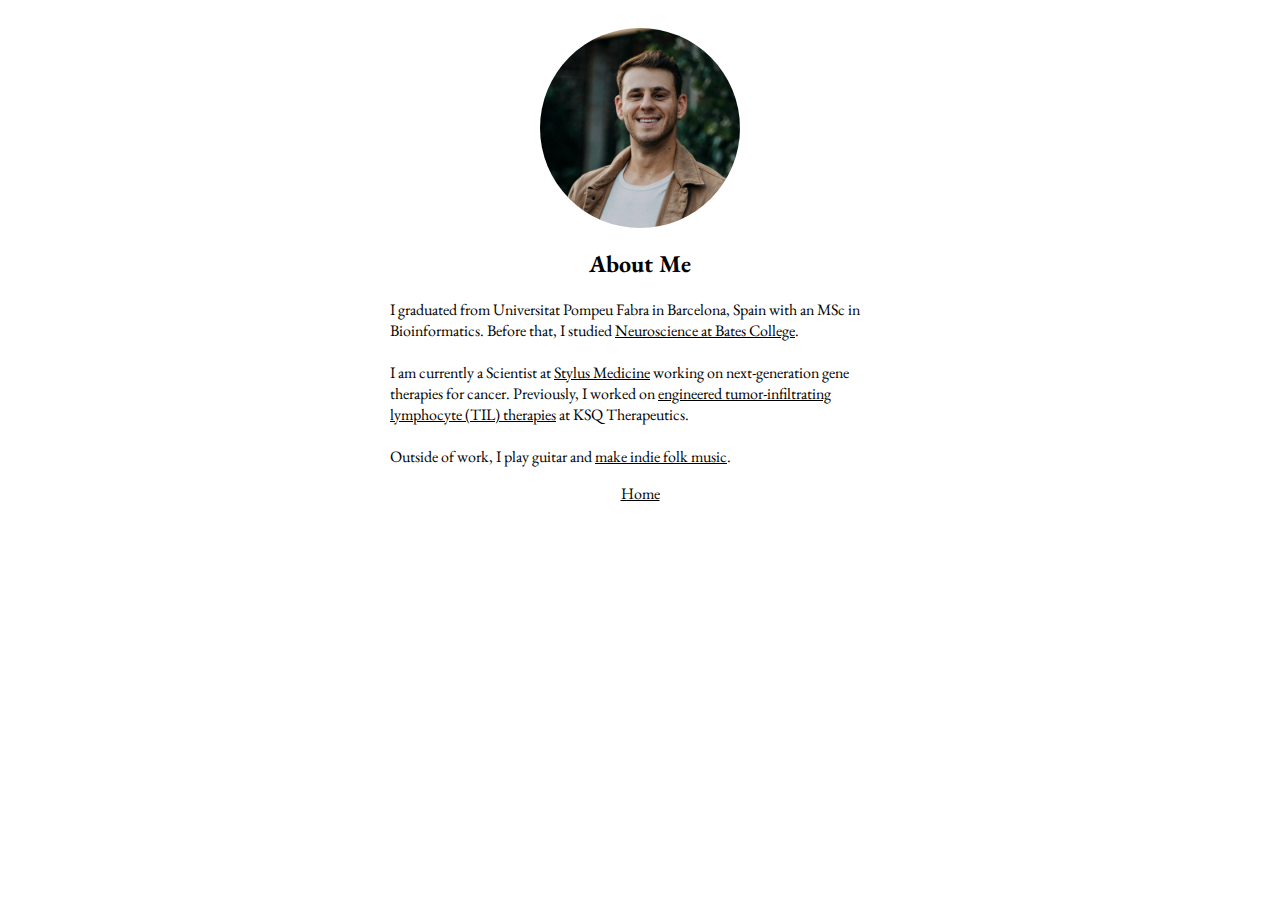
==== src/about_me.html @ 9906e236 "change path org" ====
<!DOCTYPE html>
<html lang="en">
<head>
    <meta charset="UTF-8">
    <meta name="viewport" content="width=device-width, initial-scale=1.0">
    <title>About Me - Zach Collester</title>
    <link rel="stylesheet" href="css/styles.css">
    <link href="https://fonts.googleapis.com/css2?family=EB+Garamond&display=swap" rel="stylesheet">
</head>
<body>
    <main>
        <section id="about" class="container">
            <img src="../data/headshot.jpg" alt="Your Photo" class="profile-photo">
            <h2>About Me</h2>
            <p>
                I graduated from Universitat Pompeu Fabra in Barcelona, Spain with an MSc in Bioinformatics. 
                Before that, I studied <a href= "https://www.cell.com/biophysj/abstract/S0006-3495(23)01447-9" target = "_blank">Neuroscience at Bates College</a>. <br><br>
                I am currently a Scientist at <a href="https://www.stylusmedicine.com/" target="_blank">Stylus Medicine</a> working on next-generation gene therapies for cancer. 
                Previously, I worked on <a href="https://www.jci.org/articles/view/163096" target="_blank">engineered tumor-infiltrating lymphocyte (TIL) therapies</a> at KSQ Therapeutics.<br><br>
                Outside of work, I play guitar and <a href= "https://open.spotify.com/artist/61bemTYT5jdUCnzoR6on6N?si=ATw1kjDFQU2vSFQuO0-1DQ" target = "_blank" >make indie folk music</a>.
            </p>
            <nav>
                <ul>
                    <li><a href="index.html">Home</a></li>
                </ul>
            </nav>
        </section>
    </main>
    <script src="js/scripts.js"></script>
</body>
</html>
---- src/css/styles.css ----
body {
    font-family: 'EB Garamond', serif;
    text-align: center;
}

.container {
    max-width: 500px;
    margin: 0 auto;
    padding: 20px;
}

.profile-photo {
    width: 200px;
    height: 200px;
    border-radius: 50%;
    display: block;
    margin: 0 auto 20px; /* Add bottom margin for space */
}

nav ul {
    list-style-type: none;
    padding: 0;
}

nav ul li {
    display: block;
    margin: 10px 0; /* Add vertical space between links */
}

nav ul li a {
    text-decoration: underline; /* Add underline to all links */
    color: #000; /* Set link color to black */
}

nav ul li a:hover {
    text-decoration: underline;
}

/* Align the text within the about section to the left */
#about p {
    text-align: left;
    margin: 0 auto;
    max-width: 800px;
}

/* Ensure links within the about section are black */
#about a {
    color: #000; /* Set link color to black */
}

/* Increase font weight for strong tags */
strong {
    font-weight: 1000; /* Increase font weight */
}

/* Ensure all links are black */
a {
    color: #000; /* Set link color to black */
}

a:hover {
    color: #000; /* Keep link color black on hover */
}

/* Align the publication list to the left */
#publications ul {
    text-align: left;
    padding-left: 0;
}

#publications ul li {
    margin-bottom: 20px;
}

/* Center the Home link within the publications section */
#publications nav ul {
    text-align: center;
}
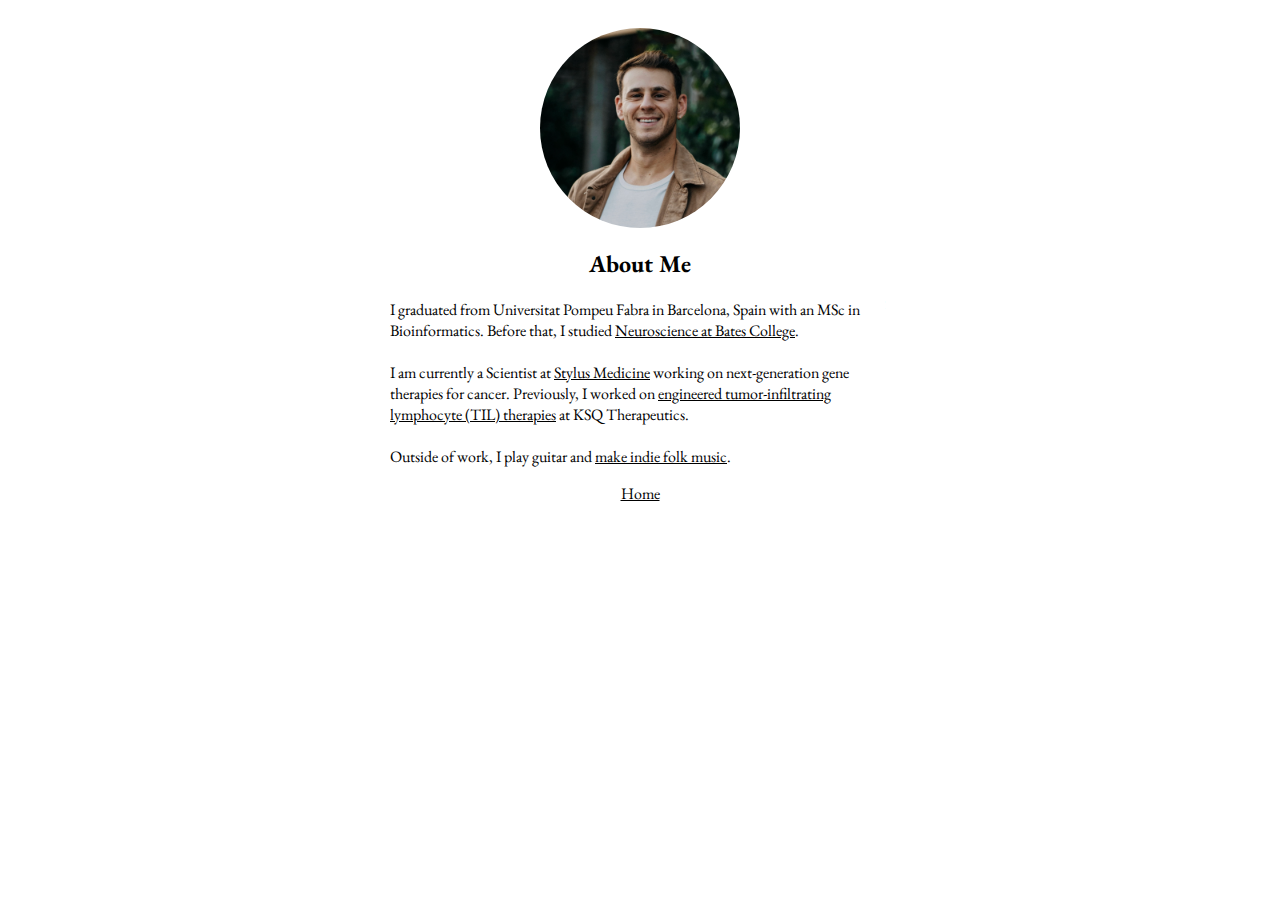
==== commit 78cbe869: "fix broken path" ====
--- a/src/about_me.html
+++ b/src/about_me.html
@@ -21,7 +21,7 @@
             </p>
             <nav>
                 <ul>
-                    <li><a href="index.html">Home</a></li>
+                    <li><a href="../index.html">Home</a></li>
                 </ul>
             </nav>
         </section>
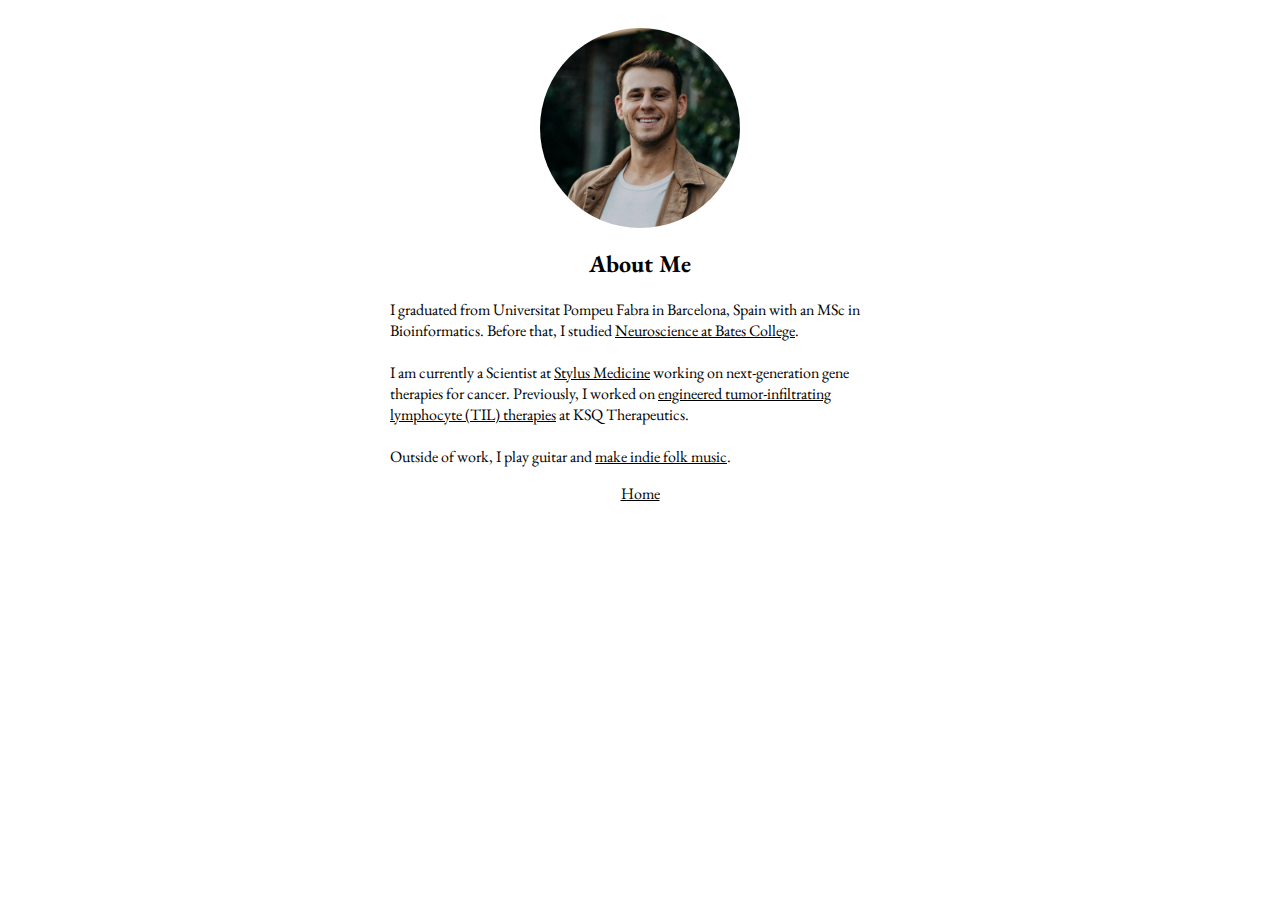
==== commit a2602fe2: "update about me" ====
--- a/src/about_me.html
+++ b/src/about_me.html
@@ -21,7 +21,7 @@
             </p>
             <nav>
                 <ul>
-                    <li><a href="../index.html">Home</a></li>
+                    <li><a href= "../index.html">Home</a></li>
                 </ul>
             </nav>
         </section>
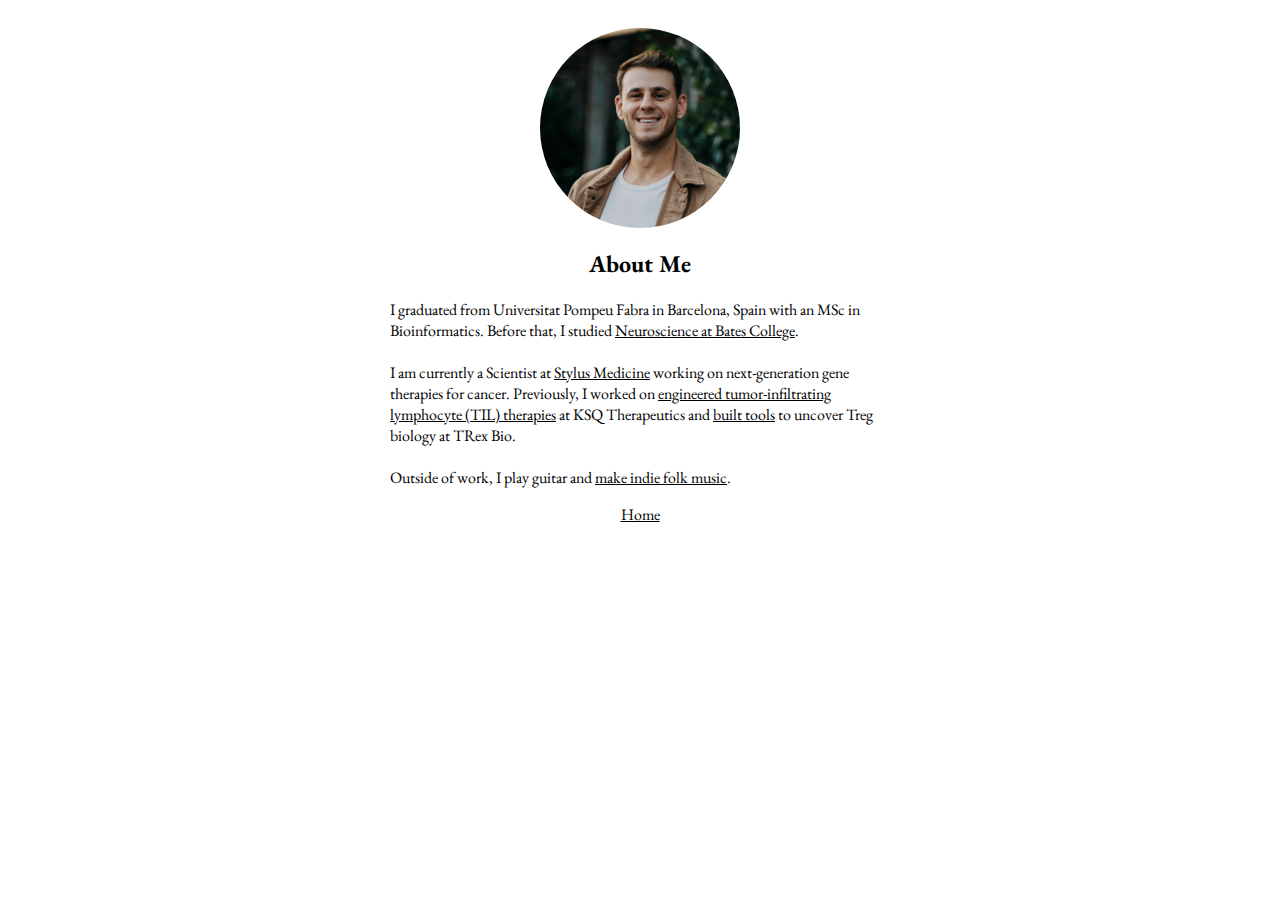
==== commit 3a36e9b1: "update about me" ====
--- a/src/about_me.html
+++ b/src/about_me.html
@@ -16,12 +16,13 @@
                 I graduated from Universitat Pompeu Fabra in Barcelona, Spain with an MSc in Bioinformatics. 
                 Before that, I studied <a href= "https://www.cell.com/biophysj/abstract/S0006-3495(23)01447-9" target = "_blank">Neuroscience at Bates College</a>. <br><br>
                 I am currently a Scientist at <a href="https://www.stylusmedicine.com/" target="_blank">Stylus Medicine</a> working on next-generation gene therapies for cancer. 
-                Previously, I worked on <a href="https://www.jci.org/articles/view/163096" target="_blank">engineered tumor-infiltrating lymphocyte (TIL) therapies</a> at KSQ Therapeutics.<br><br>
+                Previously, I worked on <a href="https://www.jci.org/articles/view/163096" target="_blank">engineered tumor-infiltrating lymphocyte (TIL) therapies</a> at KSQ Therapeutics
+                and <a href = "https://github.com/zcollest/scRegNetwrapper" target = "_blank">built tools</a> to uncover Treg biology at TRex Bio. <br><br>
                 Outside of work, I play guitar and <a href= "https://open.spotify.com/artist/61bemTYT5jdUCnzoR6on6N?si=ATw1kjDFQU2vSFQuO0-1DQ" target = "_blank" >make indie folk music</a>.
             </p>
             <nav>
                 <ul>
-                    <li><a href= "../index.html">Home</a></li>
+                    <li><a href="/index.html">Home</a></li>
                 </ul>
             </nav>
         </section>
